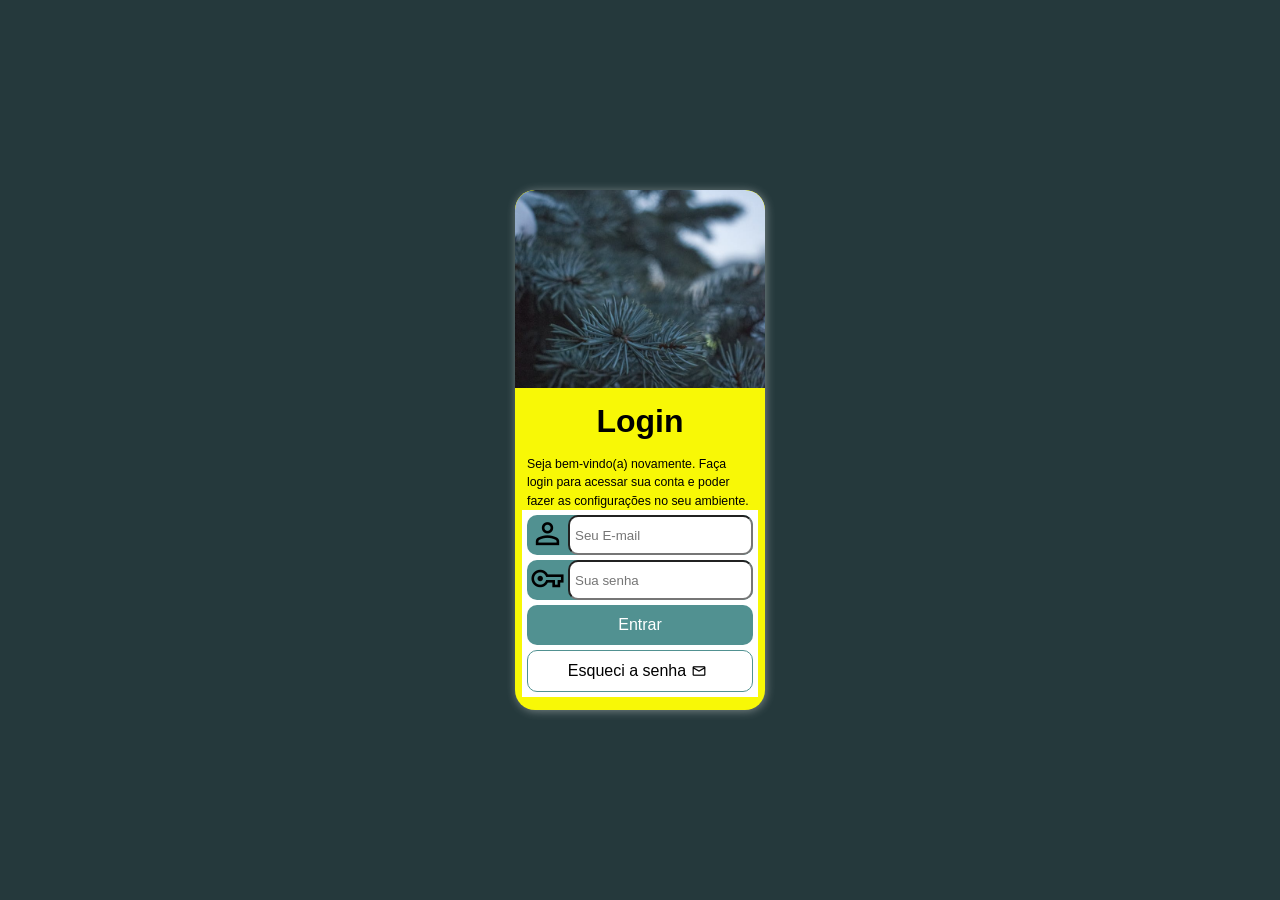
==== index.html @ 9033bd6a "login project update" ====
<!DOCTYPE html>
<html lang="en">
<head>
    <meta charset="UTF-8">
    <meta name="viewport" content="width=device-width, initial-scale=1.0">
    <title>Login page</title>
    <link rel="stylesheet" href="estilos/media-query.css" media="all">
    <link rel="stylesheet" href="estilos/style.css">
    <link rel="stylesheet" href="https://fonts.googleapis.com/css2?family=Material+Symbols+Outlined" /> 

</head>
<body>
    <div>
        <img src="imagens/pexels-vlad-r-3753632-6738896.jpg" alt="imagem-topo" id="topimg">
        <main>
            <h1>Login</h1>
            <p id="msg">Seja bem-vindo(a) novamente. Faça login para acessar sua conta e poder fazer as configurações no seu ambiente.</p>
            <form action="cadastro.php" method="get">
                <p>
                    <label for="iemail">
                        <span class="material-symbols-outlined" style="font-size: 35px;"> person </span>
                    </label>
                    <input type="text" name="email" id="iemail" maxlength="25" minlength="8" placeholder="Seu E-mail" size="25">
                </p>
                <p>
                    <label for="isenha">
                        <span class="material-symbols-outlined" style="font-size: 35px;">vpn_key</span>
                    </label>
                    <input type="password" name="senha" id="isenha" placeholder="Sua senha" size="25">
                </p>
                <p id="entrar">
                    Entrar
                </p>
                <p id="esqueci">
                    Esqueci a senha 
                    <span id="emojicarta" class="material-symbols-outlined">mail</span>
                </p>
        </main>
        </form>
        
    </div>
</body>
</html>
---- estilos/media-query.css ----
@charset "UTF-8";

* {
    font-family: Arial, Helvetica, sans-serif;
    padding: 0px;
    margin: 0%;
}

body, html {
    background-color:#25393c ;
    height: 100vh;
    display: flex;
    justify-content: center;
    align-items: center;

}

form {
    background-color: white;
    
    
    
}

form p {
    background-color: rgb(81, 145, 145);
    border-radius: 10px;
    margin: 5px;
    height: 40px;
    display: flex;
    justify-content: center; /* centro horizontal */
    align-items: center; /* centro vertical (se tiver altura) */  
      
}

label {
    padding: 3px;
    cursor: pointer;
    
}


p input {
    height: 40px;
    width: 100%;
    box-sizing: border-box;
    border-radius: 10px;
    padding-left: 5px;
    
    
}

div {
    background-color: white;
    height: 520px;
    width: 250px;
    border-radius: 20px;  
    display: flex;
    flex-direction: column;
    align-items: center;
    overflow: hidden;
    margin: 0%;
    box-shadow: 1px 1px 10px rgba(244, 243, 243, 0.411);
}

h1 {
   padding: 15px; 
   
}

main {
    display: flex;
    flex-direction: column;
    align-items: center;
    padding-left: 7px;
    padding-right: 7px;
}



#msg {
    padding-right: 5px;
    padding-left: 5px;
    font-size: 0.77em;
    line-height: 1.5;
    font-weight: 100;
    
}

#topimg {
    width: 100%;
    height: 38%;
    display: block;
    object-fit: cover;
    border-radius: 20px 20px 0px 0px;
}

#entrar {
    color: white;
    cursor: pointer;
}

#esqueci {
    background-color: white;
    border: 1px solid  rgb(81, 145, 145);
    cursor: pointer;
}

#emojicarta {
    font-size: medium;
    padding: 5px;
}

#entrar:hover {
    background-color: rgb(51, 83, 74);
    
    
}

#esqueci:hover {
    background-color: rgb(51, 83, 74);
    color: white;

}
---- estilos/style.css ----
@charset "UTF-8";

/*Typical devices breakpoints
-------------------------------
Celular: de 0px até 576px

Tablet: 768px

Desktop: 1280px

Grandes telas: 1440px
*/

@media screen and (min-width: 768px){

   div {
    background-color: rgb(248, 248, 6);
   }
    
}
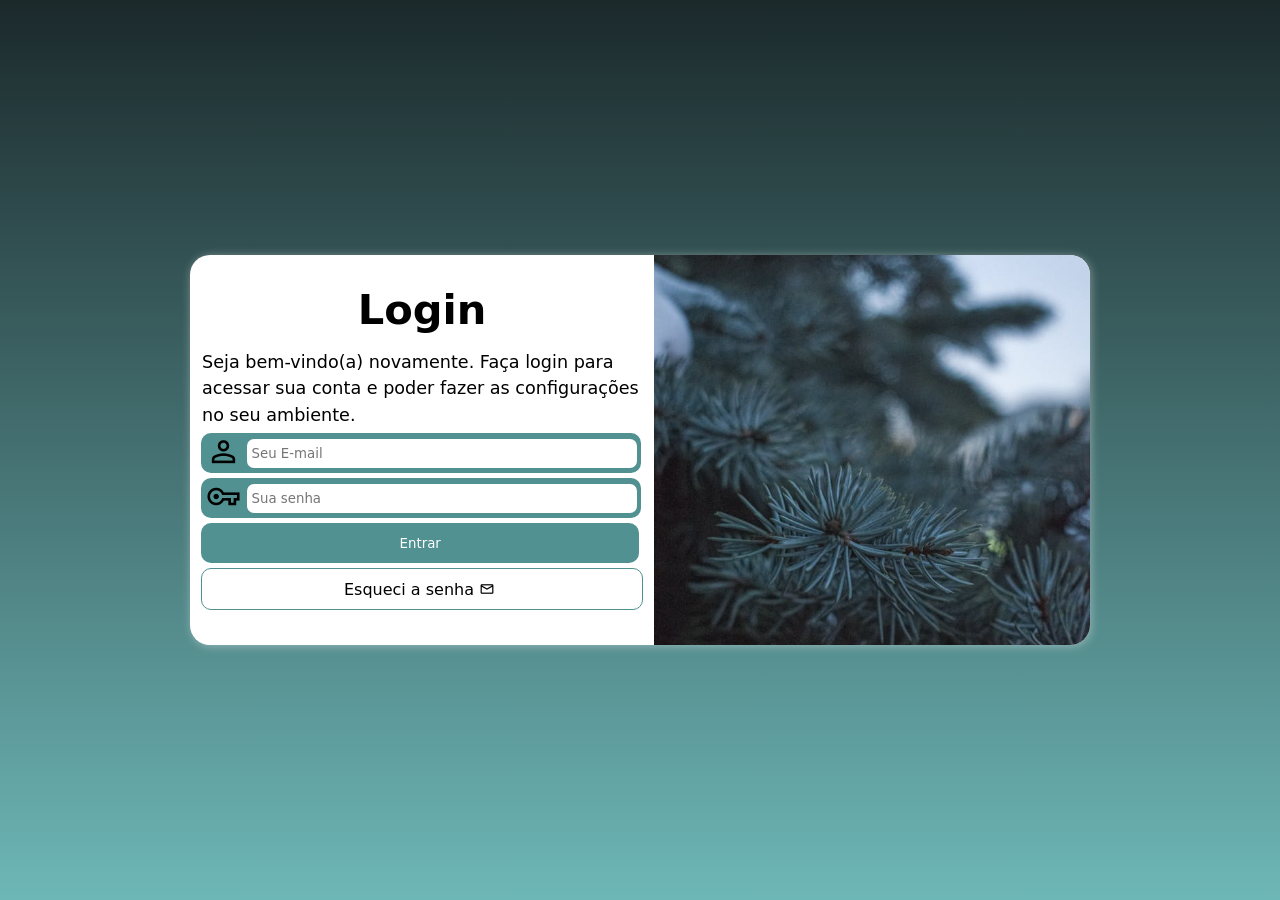
==== commit 77743138: "update" ====
--- a/index.html
+++ b/index.html
@@ -28,13 +28,13 @@
                     </label>
                     <input type="password" name="senha" id="isenha" placeholder="Sua senha" size="25">
                 </p>
-                <p id="entrar">
-                    Entrar
-                </p>
-                <p id="esqueci">
-                    Esqueci a senha 
-                    <span id="emojicarta" class="material-symbols-outlined">mail</span>
-                </p>
+                <input type="submit" value="Entrar" id="entrar">
+                <a href="#">
+                    <p id="esqueci">
+                        Esqueci a senha
+                        <span id="emojicarta" class="material-symbols-outlined">mail</span>
+                    </p>
+                </a>
         </main>
         </form>
         
--- a/estilos/media-query.css
+++ b/estilos/media-query.css
@@ -1,7 +1,7 @@
 @charset "UTF-8";
 
 * {
-    font-family: Arial, Helvetica, sans-serif;
+    font-family: system-ui, -apple-system, BlinkMacSystemFont, 'Segoe UI', Roboto, Oxygen, Ubuntu, Cantarell, 'Open Sans', 'Helvetica Neue', sans-serif;
     padding: 0px;
     margin: 0%;
 }
@@ -22,7 +22,7 @@
     
 }
 
-form p {
+form p, #entrar {
     background-color: rgb(81, 145, 145);
     border-radius: 10px;
     margin: 5px;
@@ -41,12 +41,12 @@
 
 
 p input {
-    height: 40px;
-    width: 100%;
+    height: 35px;
+    width: 90%;
     box-sizing: border-box;
     border-radius: 10px;
     padding-left: 5px;
-    
+    border: solid  rgb(81, 145, 145);
     
 }
 
@@ -61,6 +61,8 @@
     overflow: hidden;
     margin: 0%;
     box-shadow: 1px 1px 10px rgba(244, 243, 243, 0.411);
+    transition: width 0.5s, heigth 0.5s;
+    transition-timing-function: ease;
 }
 
 h1 {
@@ -74,6 +76,7 @@
     align-items: center;
     padding-left: 7px;
     padding-right: 7px;
+    width: 100%;
 }
 
 
@@ -83,7 +86,7 @@
     padding-left: 5px;
     font-size: 0.77em;
     line-height: 1.5;
-    font-weight: 100;
+    
     
 }
 
@@ -92,12 +95,14 @@
     height: 38%;
     display: block;
     object-fit: cover;
-    border-radius: 20px 20px 0px 0px;
+    
 }
 
 #entrar {
     color: white;
     cursor: pointer;
+    width: 96%;
+    border: none;
 }
 
 #esqueci {
@@ -121,4 +126,9 @@
     background-color: rgb(51, 83, 74);
     color: white;
 
+}
+
+a {
+    text-decoration: none;
+    color: black;
 }
--- a/estilos/style.css
+++ b/estilos/style.css
@@ -13,8 +13,86 @@
 
 @media screen and (min-width: 768px){
 
-   div {
-    background-color: rgb(248, 248, 6);
-   }
+    body, html {
+        background-image: linear-gradient(#1b292b, rgb(110, 183, 183));
+    }
+
+    div {
+        height: 290px;
+        width: 700px;
+        display: flex;
+        flex-direction: row;
+        transition: width 0.5s, heigth 0.5s;
+        transition-timing-function: ease;
+    }
+
+    #topimg {
+    width: 40%;
+    height: 100%;
+    display: block;
+    object-fit: cover;
+    }
+
+    main {
+        width: 60%;
+        padding-bottom: 15px;
+        
+        
+    }
+
+    #entrar {
+        width: 97%;
+    }
+
+    p {
+        width: 395px;
+        
+    }
+}
+
+@media screen and (min-width: 1200px){
+
+     body, html {
+        background-image: linear-gradient(#1b292b, rgb(110, 183, 183));
+    }
+
+    div {
+        height: 390px;
+        width: 900px;
+        display: flex;
+        flex-direction: row-reverse;
+        transition: width 0.5s, heigth 0.5s;
+        transition-timing-function: ease;
+    }
+
+    #topimg {
+    width: 50%;
+    height: 100%;
+    display: block;
+    object-fit: cover;
+    }
+
+    p {
+        width: 440px;
+    }
+    #msg {
+    padding-right: 5px;
+    padding-left: 5px;
+    font-size: 1.1em;
+    line-height: 1.5;
+    font-weight: 100;
     
+    }
+
+    #entrar {
+        width: 97%;
+    }
+
+    main {
+        width: 50%;
+    }
+
+    h1 {
+        font-size: 2.6em;
+    }
 }
